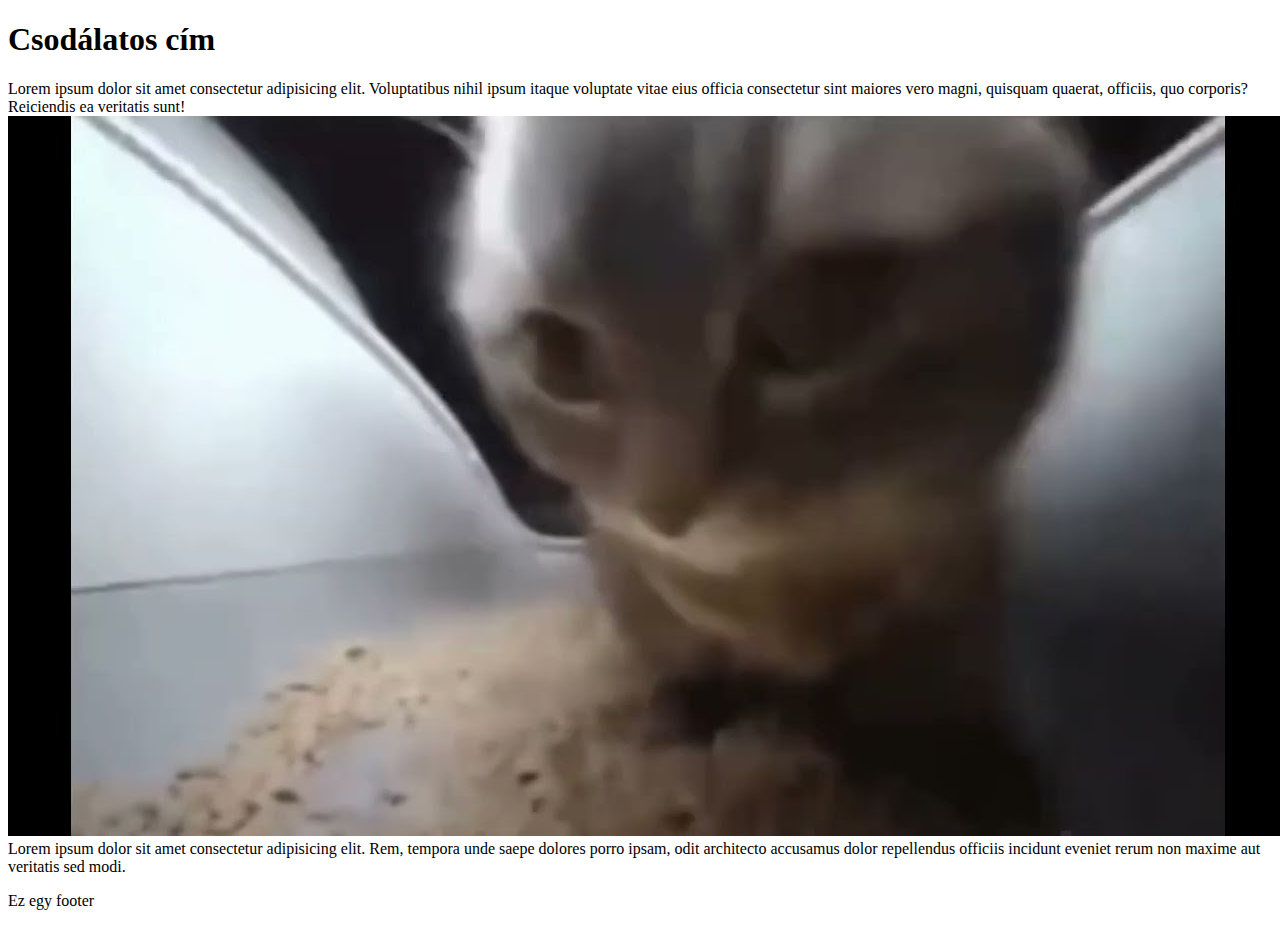
==== index.html @ 35ab91cc "alap elrendezés illetve kitöltés" ====
<!DOCTYPE html>
<html lang="en">
<head>
    <meta charset="UTF-8">
    <meta name="viewport" content="width=device-width, initial-scale=1.0">
    <title>10 commit</title>
    <link rel="stylesheet" href="style.css">
</head>
<body>
    <div class="con">
        <div class="header">
            <h1>Csodálatos cím</h1>
        </div>
        <div class="content">
            <div>Lorem ipsum dolor sit amet consectetur adipisicing elit. Voluptatibus nihil ipsum itaque voluptate vitae eius officia consectetur sint maiores vero magni, quisquam quaerat, officiis, quo corporis? Reiciendis ea veritatis sunt!
            <img src="maxresdefault.jpg" alt="cec">
            </div>
            <div>Lorem ipsum dolor sit amet consectetur adipisicing elit. Rem, tempora unde saepe dolores porro ipsam, odit architecto accusamus dolor repellendus officiis incidunt eveniet rerum non maxime aut veritatis sed modi.</div>
        </div>
        <div class="footer">
            <p>Ez egy footer</p>
        </div>
    </div>
</body>
</html>
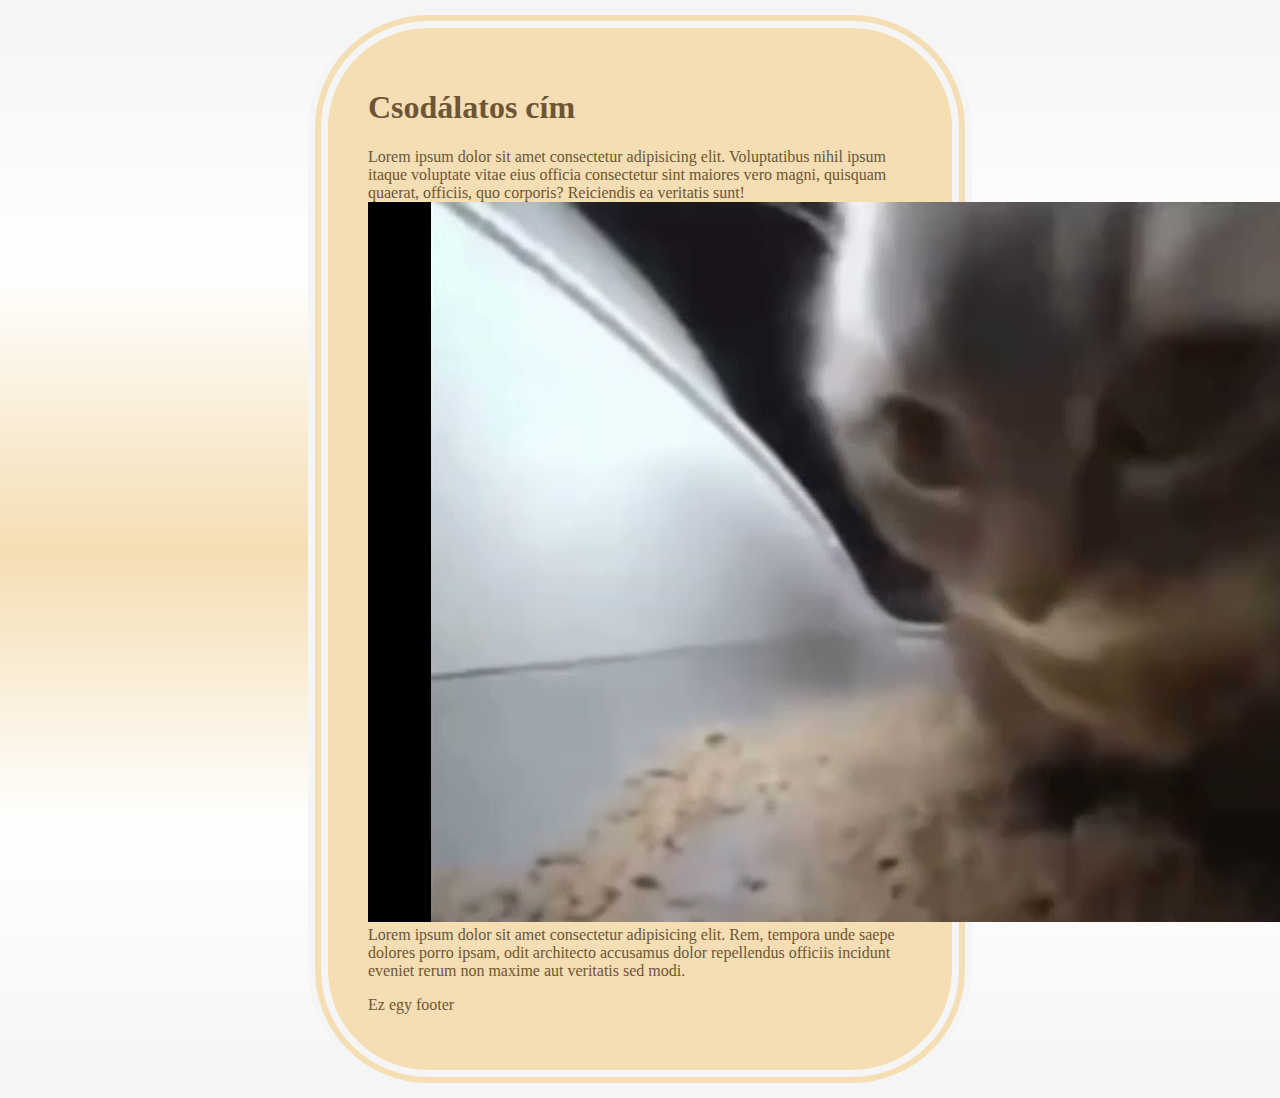
==== commit ff360ae0: "alap megformálása" ====
--- a/index.html
+++ b/index.html
@@ -13,7 +13,7 @@
         </div>
         <div class="content">
             <div>Lorem ipsum dolor sit amet consectetur adipisicing elit. Voluptatibus nihil ipsum itaque voluptate vitae eius officia consectetur sint maiores vero magni, quisquam quaerat, officiis, quo corporis? Reiciendis ea veritatis sunt!
-            <img src="maxresdefault.jpg" alt="cec">
+            <img src="maxresdefault.jpg" alt="cec" title="">
             </div>
             <div>Lorem ipsum dolor sit amet consectetur adipisicing elit. Rem, tempora unde saepe dolores porro ipsam, odit architecto accusamus dolor repellendus officiis incidunt eveniet rerum non maxime aut veritatis sed modi.</div>
         </div>
--- a/style.css
+++ b/style.css
@@ -0,0 +1,14 @@
+body{
+    background-image:linear-gradient(whitesmoke, white, wheat, white, whitesmoke);
+    color: rgb(109, 85, 54);
+}
+
+
+.con{
+    background-color: wheat;
+    margin-right: 300px;
+    margin-left: 300px;
+    padding: 40px;
+    border: 20px whitesmoke double;
+    border-radius: 120px;
+}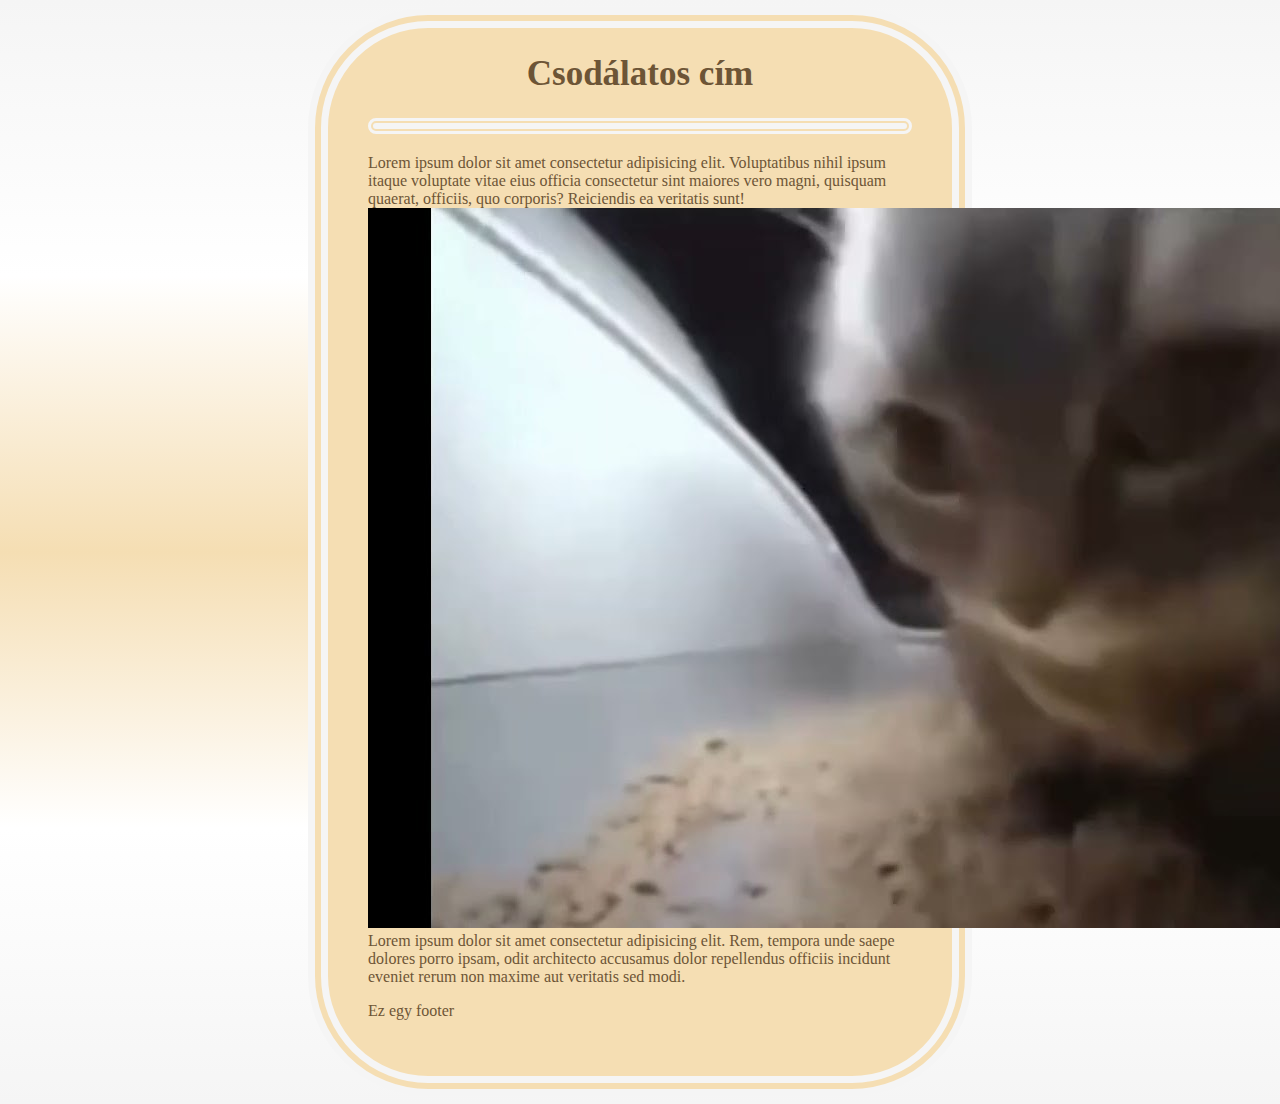
==== commit 45ef4b2f: "Cím dekorálása" ====
--- a/index.html
+++ b/index.html
@@ -10,6 +10,7 @@
     <div class="con">
         <div class="header">
             <h1>Csodálatos cím</h1>
+            <div class="hl"></div>
         </div>
         <div class="content">
             <div>Lorem ipsum dolor sit amet consectetur adipisicing elit. Voluptatibus nihil ipsum itaque voluptate vitae eius officia consectetur sint maiores vero magni, quisquam quaerat, officiis, quo corporis? Reiciendis ea veritatis sunt!
--- a/style.css
+++ b/style.css
@@ -9,6 +9,19 @@
     margin-right: 300px;
     margin-left: 300px;
     padding: 40px;
+    padding-top: 3px;
     border: 20px whitesmoke double;
     border-radius: 120px;
+}
+
+
+.hl{
+    border: whitesmoke double 8px;
+    border-radius: 20px;
+    margin-bottom: 20px;
+}
+
+h1{
+    text-align: center;
+    font-size: 35px
 }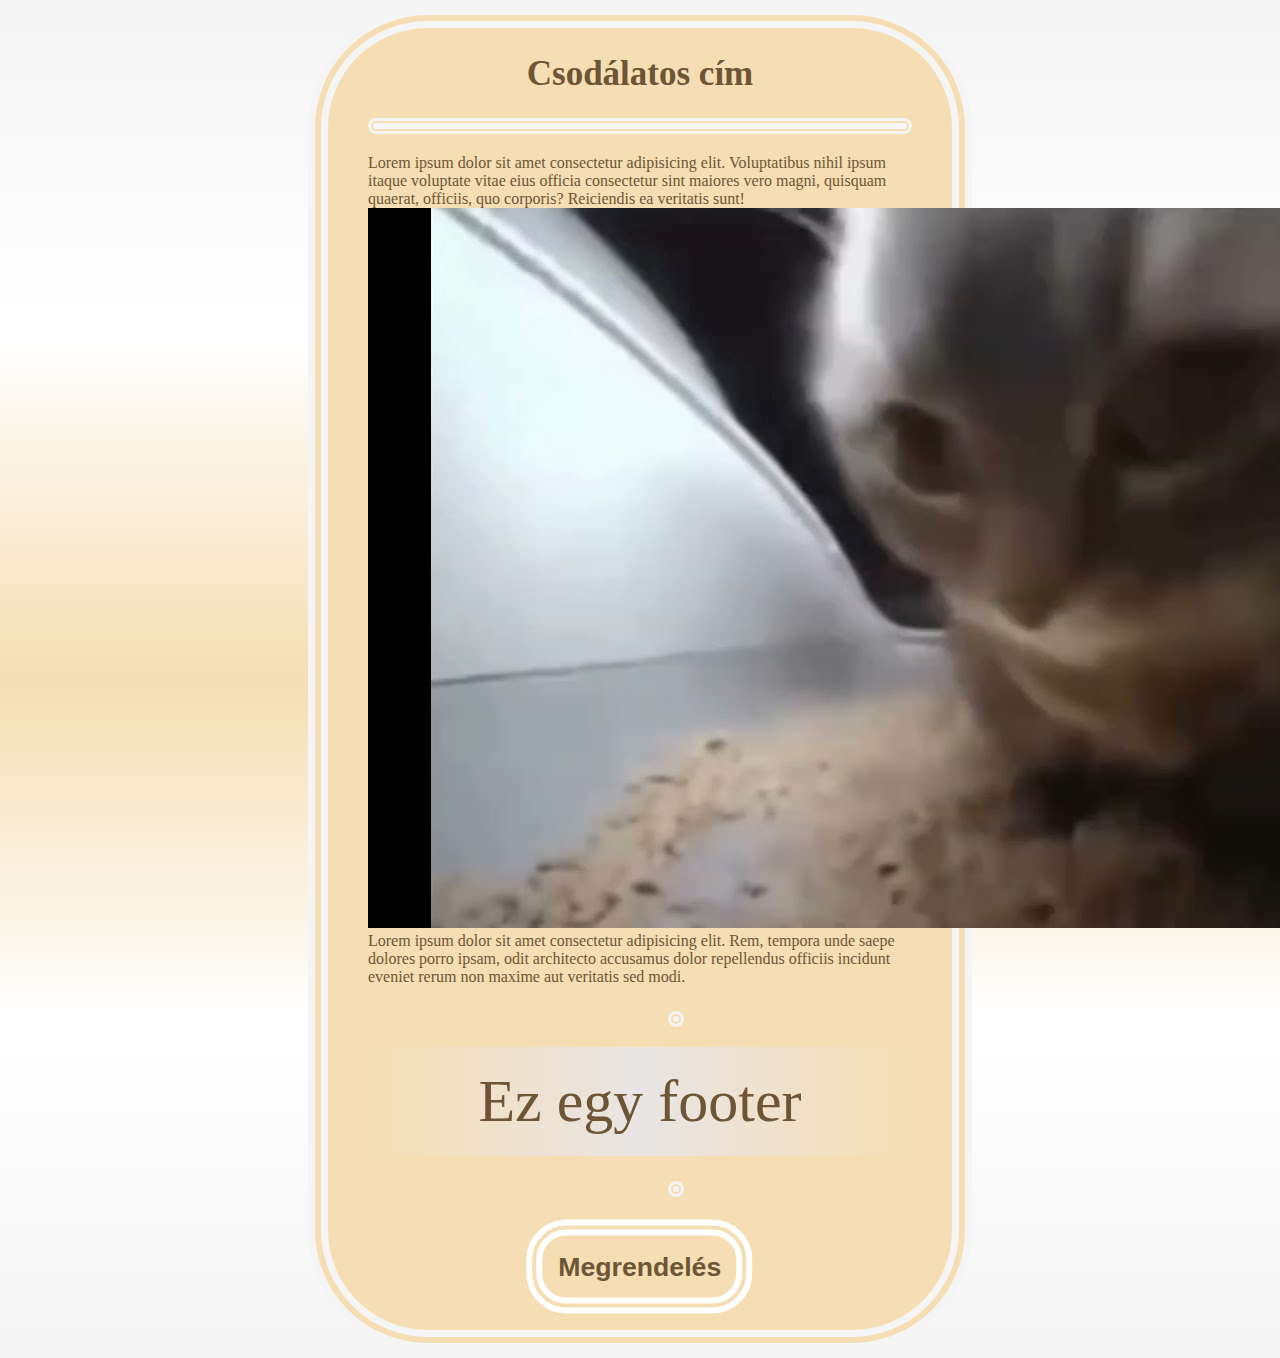
==== commit 3b96cb9d: "Footer dizájnolása" ====
--- a/index.html
+++ b/index.html
@@ -13,13 +13,17 @@
             <div class="hl"></div>
         </div>
         <div class="content">
+            
             <div>Lorem ipsum dolor sit amet consectetur adipisicing elit. Voluptatibus nihil ipsum itaque voluptate vitae eius officia consectetur sint maiores vero magni, quisquam quaerat, officiis, quo corporis? Reiciendis ea veritatis sunt!
-            <img src="maxresdefault.jpg" alt="cec" title="">
+            <img src="maxresdefault.jpg" alt="cec" title="chipi chipi chapa chapa dubi dubi daba daba magico midubi dubi boom boom boom boom">
             </div>
             <div>Lorem ipsum dolor sit amet consectetur adipisicing elit. Rem, tempora unde saepe dolores porro ipsam, odit architecto accusamus dolor repellendus officiis incidunt eveniet rerum non maxime aut veritatis sed modi.</div>
         </div>
-        <div class="footer">
+        <div class="foot">
+            <div class="hl"></div>
             <p>Ez egy footer</p>
+            <div class="hl"></div>
+            <input type="button" value="Megrendelés">
         </div>
     </div>
 </body>
--- a/style.css
+++ b/style.css
@@ -24,4 +24,31 @@
 h1{
     text-align: center;
     font-size: 35px
+}
+
+.foot > div {
+    margin-top: 25px;
+    margin-left: 300px;
+    margin-right: 300px;
+}
+
+.foot{
+    font-size: 60px;
+    text-align: center;
+}
+
+.foot > p{
+    margin: 0px;
+    padding: 20px;
+    background-image: linear-gradient(to right, wheat, rgb(233, 229, 229), wheat);
+}
+
+.foot > input[type="button"]{
+    background-color: wheat;
+    border: white double 8px;
+    transform: scale(2);
+    padding: 8px;
+    color: rgb(109, 85, 54);
+    font-weight: bold;
+    border-radius: 20px;
 }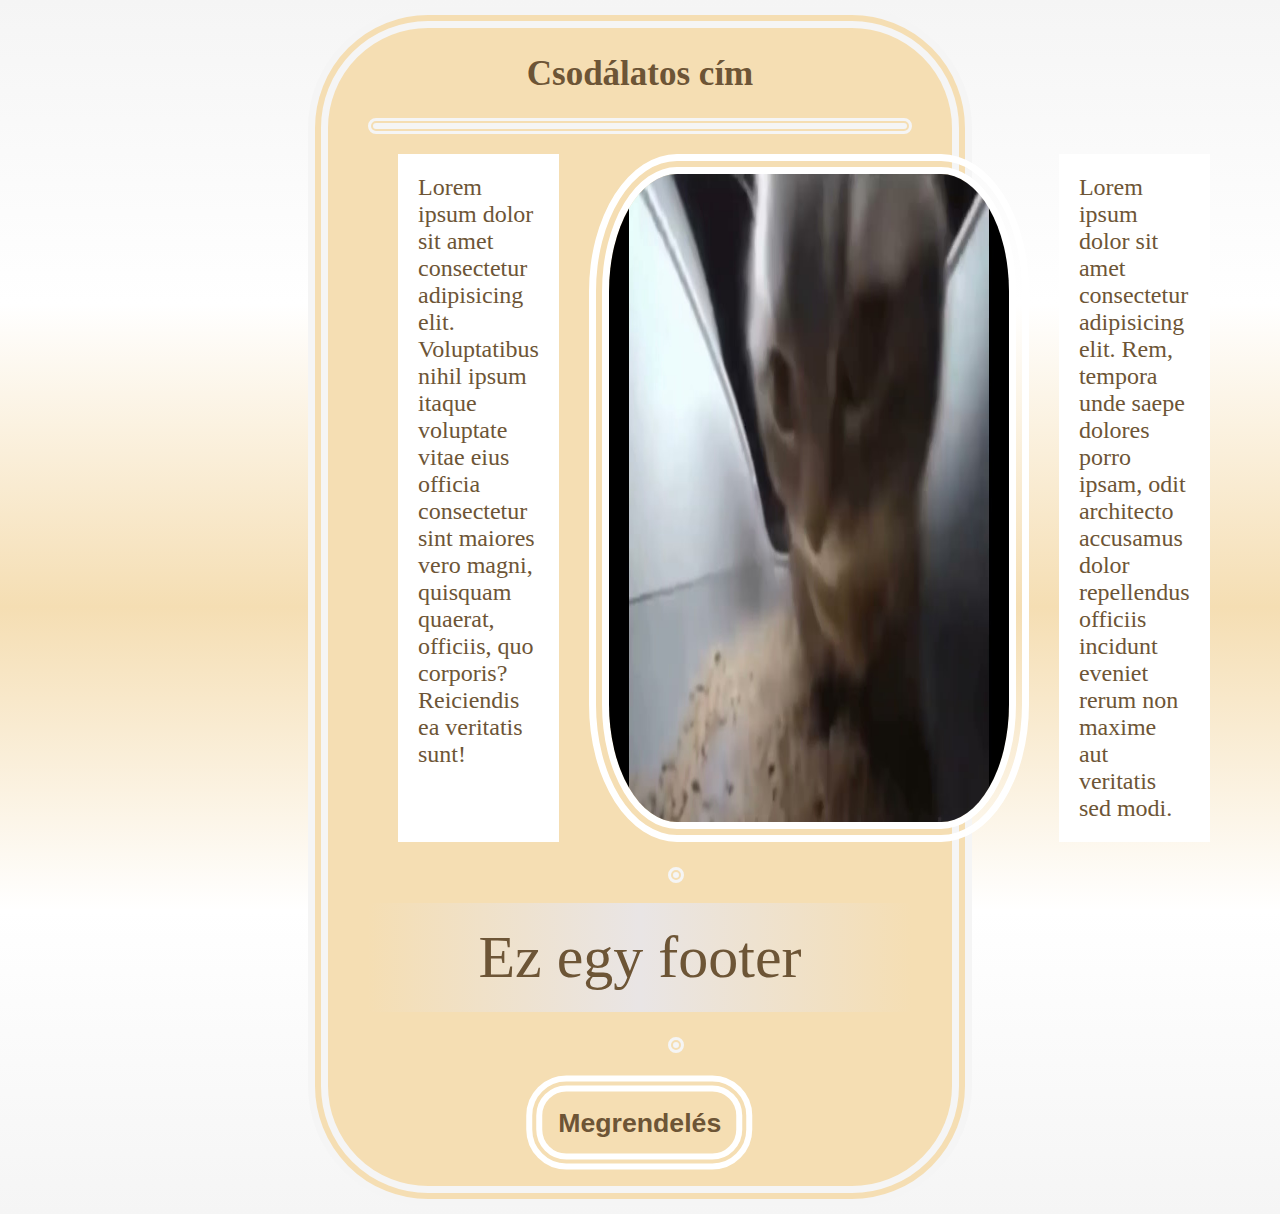
==== commit bbd2462a: "content elrendezése" ====
--- a/index.html
+++ b/index.html
@@ -13,10 +13,9 @@
             <div class="hl"></div>
         </div>
         <div class="content">
-            
             <div>Lorem ipsum dolor sit amet consectetur adipisicing elit. Voluptatibus nihil ipsum itaque voluptate vitae eius officia consectetur sint maiores vero magni, quisquam quaerat, officiis, quo corporis? Reiciendis ea veritatis sunt!
+            </div>
             <img src="maxresdefault.jpg" alt="cec" title="chipi chipi chapa chapa dubi dubi daba daba magico midubi dubi boom boom boom boom">
-            </div>
             <div>Lorem ipsum dolor sit amet consectetur adipisicing elit. Rem, tempora unde saepe dolores porro ipsam, odit architecto accusamus dolor repellendus officiis incidunt eveniet rerum non maxime aut veritatis sed modi.</div>
         </div>
         <div class="foot">
--- a/style.css
+++ b/style.css
@@ -51,4 +51,25 @@
     color: rgb(109, 85, 54);
     font-weight: bold;
     border-radius: 20px;
+}
+
+
+.content img{
+    width: 400px;
+    border: white double 20px;
+    border-radius: 20%;
+}
+
+.content{
+    display: flex;
+}
+
+.content div{
+    background-color: white;
+    padding: 15px;
+    border: white 5px double;
+    border-radius: 0px;
+    margin-left: 30px;
+    margin-right: 30px;
+    font-size: x-large;
 }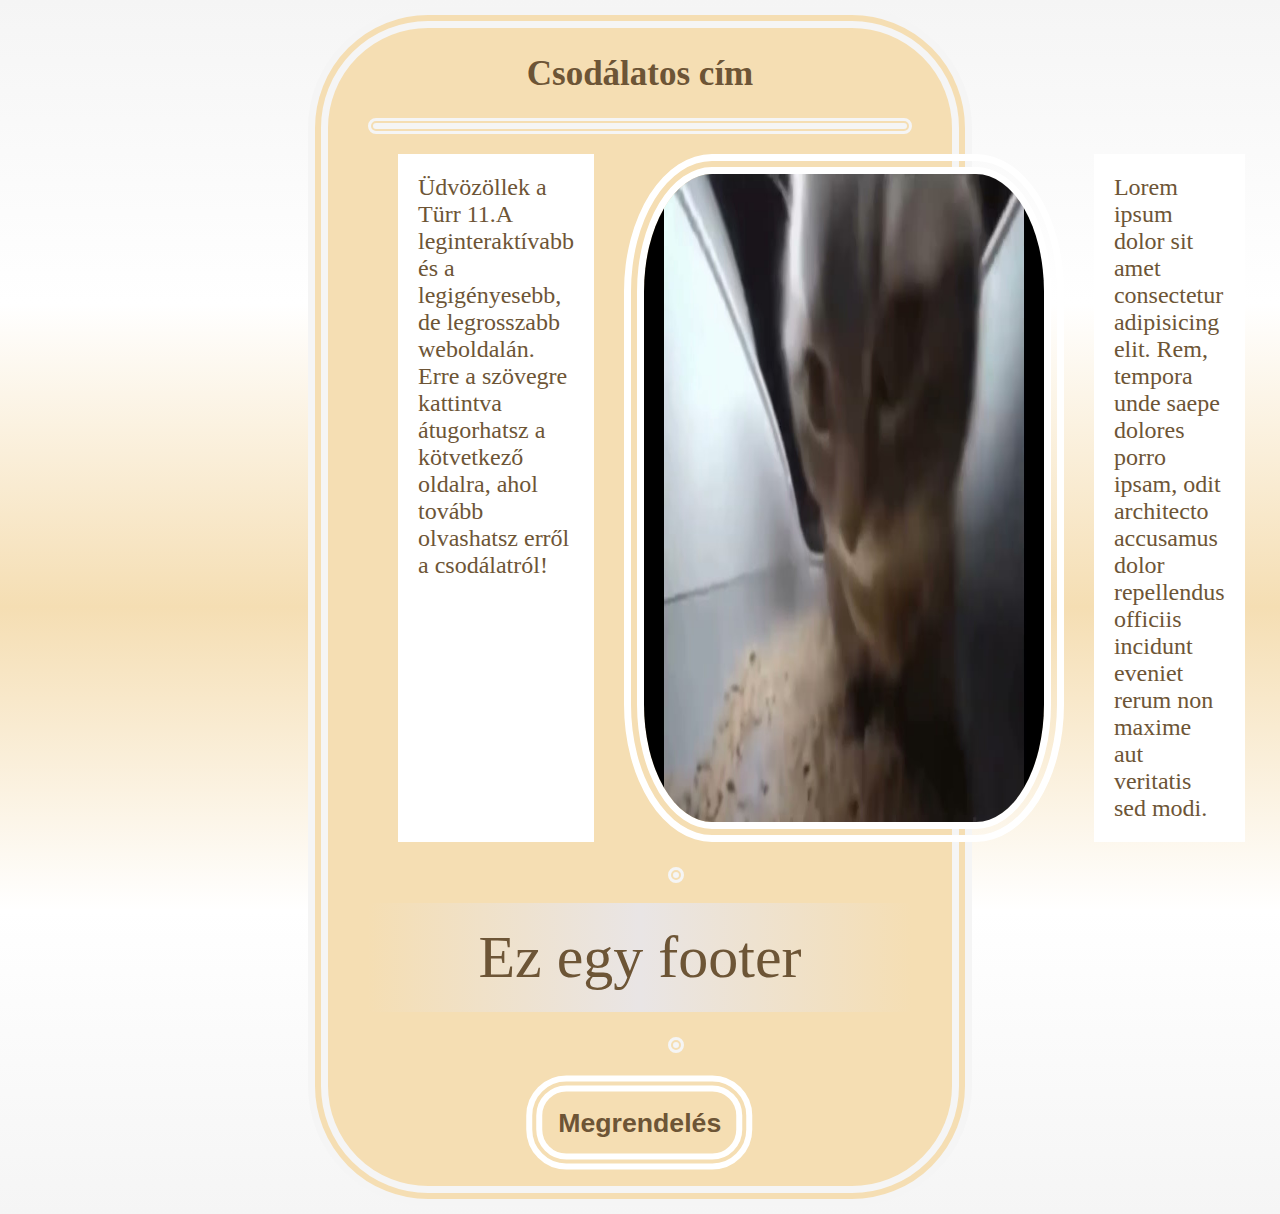
==== commit ae91424a: "Második oldal létrehozása és dekorálása" ====
--- a/index.html
+++ b/index.html
@@ -13,7 +13,7 @@
             <div class="hl"></div>
         </div>
         <div class="content">
-            <div>Lorem ipsum dolor sit amet consectetur adipisicing elit. Voluptatibus nihil ipsum itaque voluptate vitae eius officia consectetur sint maiores vero magni, quisquam quaerat, officiis, quo corporis? Reiciendis ea veritatis sunt!
+            <div><a href="masodik.html">Üdvözöllek a Türr 11.A leginteraktívabb és a legigényesebb, de legrosszabb weboldalán. Erre a szövegre kattintva átugorhatsz a kötvetkező oldalra, ahol tovább olvashatsz erről a csodálatról!</a>
             </div>
             <img src="maxresdefault.jpg" alt="cec" title="chipi chipi chapa chapa dubi dubi daba daba magico midubi dubi boom boom boom boom">
             <div>Lorem ipsum dolor sit amet consectetur adipisicing elit. Rem, tempora unde saepe dolores porro ipsam, odit architecto accusamus dolor repellendus officiis incidunt eveniet rerum non maxime aut veritatis sed modi.</div>
--- a/style.css
+++ b/style.css
@@ -60,8 +60,27 @@
     border-radius: 20%;
 }
 
+
+.content2 img{
+    width: 400px;
+    border: white double 20px;
+    border-radius: 20%;
+}
+
 .content{
     display: flex;
+}
+
+
+.content2{
+    display: block;
+}
+
+.content2 div:nth-child(2){
+    margin-top: 20px;
+    text-align: center;
+    margin-left: 400px;
+    margin-right: 400px;
 }
 
 .content div{
@@ -72,4 +91,30 @@
     margin-left: 30px;
     margin-right: 30px;
     font-size: x-large;
-}+}
+
+
+.content2 div{
+    background-color: white;
+    padding: 15px;
+    border: wheat 5px double;
+    border-radius: 0px;
+    margin-left: 30px;
+    margin-right: 30px;
+    font-size: x-large;
+}
+
+a{
+    text-decoration: none;
+    color: rgb(109, 85, 54);;
+}
+
+.foot a{
+    border: white double 8px;
+    border-radius: 20px;
+    padding: 8px;
+    padding-top: 14px;
+    padding-bottom: 14px;
+    margin-top: 2px;
+    font-size: 25px;
+}
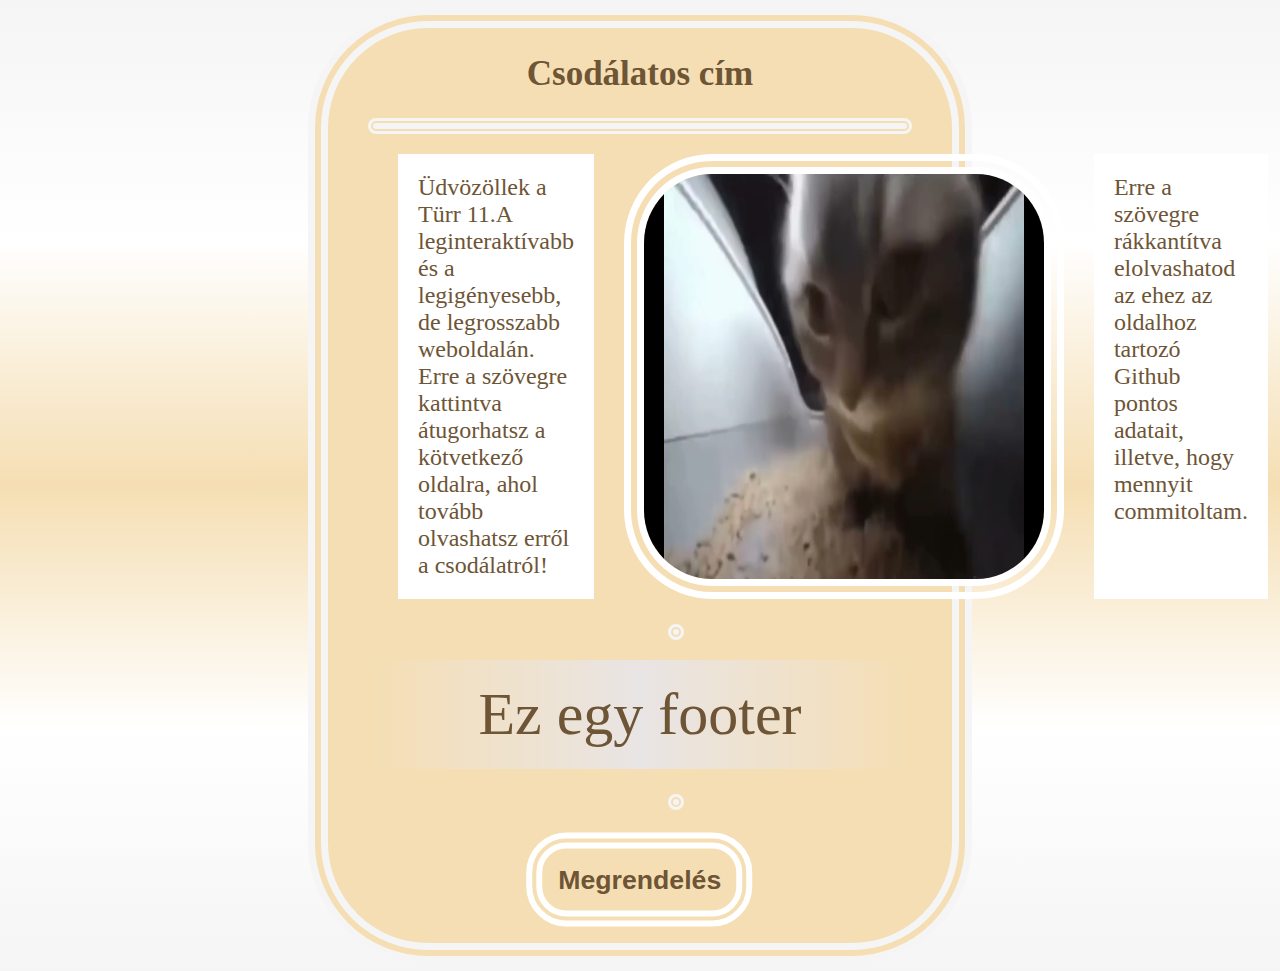
==== commit 25f7182e: "Második 'a' megírása" ====
--- a/index.html
+++ b/index.html
@@ -13,10 +13,10 @@
             <div class="hl"></div>
         </div>
         <div class="content">
-            <div><a href="masodik.html">Üdvözöllek a Türr 11.A leginteraktívabb és a legigényesebb, de legrosszabb weboldalán. Erre a szövegre kattintva átugorhatsz a kötvetkező oldalra, ahol tovább olvashatsz erről a csodálatról!</a>
+            <div><a href="masodik.html" target="_blank">Üdvözöllek a Türr 11.A leginteraktívabb és a legigényesebb, de legrosszabb weboldalán. Erre a szövegre kattintva átugorhatsz a kötvetkező oldalra, ahol tovább olvashatsz erről a csodálatról!</a>
             </div>
             <img src="maxresdefault.jpg" alt="cec" title="chipi chipi chapa chapa dubi dubi daba daba magico midubi dubi boom boom boom boom">
-            <div>Lorem ipsum dolor sit amet consectetur adipisicing elit. Rem, tempora unde saepe dolores porro ipsam, odit architecto accusamus dolor repellendus officiis incidunt eveniet rerum non maxime aut veritatis sed modi.</div>
+            <div><a href="https://github.com/PiciMadar/10commit/graphs/commit-activity" target="_blank">Erre a szövegre rákkantítva elolvashatod az ehez az oldalhoz tartozó Github pontos adatait, illetve, hogy mennyit commitoltam.</a></div>
         </div>
         <div class="foot">
             <div class="hl"></div>
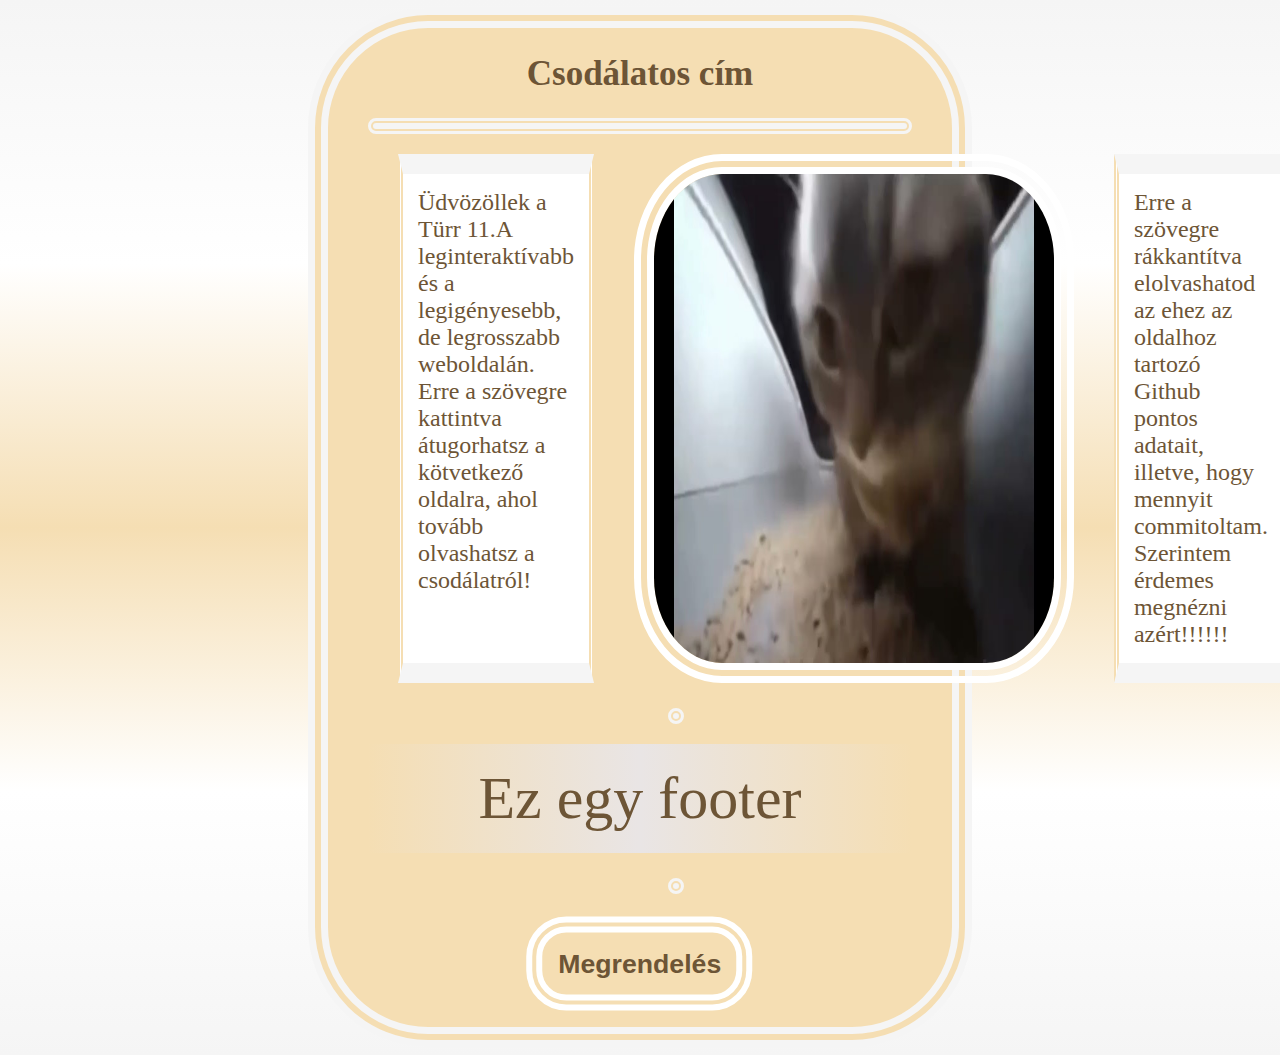
==== commit 017235ce: "Végső simítások" ====
--- a/index.html
+++ b/index.html
@@ -13,10 +13,10 @@
             <div class="hl"></div>
         </div>
         <div class="content">
-            <div><a href="masodik.html" target="_blank">Üdvözöllek a Türr 11.A leginteraktívabb és a legigényesebb, de legrosszabb weboldalán. Erre a szövegre kattintva átugorhatsz a kötvetkező oldalra, ahol tovább olvashatsz erről a csodálatról!</a>
+            <div><a href="masodik.html" target="_blank">Üdvözöllek a Türr 11.A leginteraktívabb és a legigényesebb, de legrosszabb weboldalán. Erre a szövegre kattintva átugorhatsz a kötvetkező oldalra, ahol tovább olvashatsz a csodálatról!</a>
             </div>
             <img src="maxresdefault.jpg" alt="cec" title="chipi chipi chapa chapa dubi dubi daba daba magico midubi dubi boom boom boom boom">
-            <div><a href="https://github.com/PiciMadar/10commit/graphs/commit-activity" target="_blank">Erre a szövegre rákkantítva elolvashatod az ehez az oldalhoz tartozó Github pontos adatait, illetve, hogy mennyit commitoltam.</a></div>
+            <div><a href="https://github.com/PiciMadar/10commit/graphs/commit-activity" target="_blank">Erre a szövegre rákkantítva elolvashatod az ehez az oldalhoz tartozó Github pontos adatait, illetve, hogy mennyit commitoltam. Szerintem érdemes megnézni azért!!!!!!</a></div>
         </div>
         <div class="foot">
             <div class="hl"></div>
--- a/style.css
+++ b/style.css
@@ -69,6 +69,10 @@
 
 .content{
     display: flex;
+    flex-direction: row;
+    flex-wrap: nowrap;
+    justify-content: space-between;
+    column-gap: 10px;
 }
 
 
@@ -86,11 +90,14 @@
 .content div{
     background-color: white;
     padding: 15px;
-    border: white 5px double;
+    border: wheat 5px double;
     border-radius: 0px;
+    border-bottom: 20px whitesmoke solid;
+    border-top: 20px whitesmoke solid;
     margin-left: 30px;
     margin-right: 30px;
     font-size: x-large;
+    background-color: rgb(255, 255, 255);
 }
 
 
